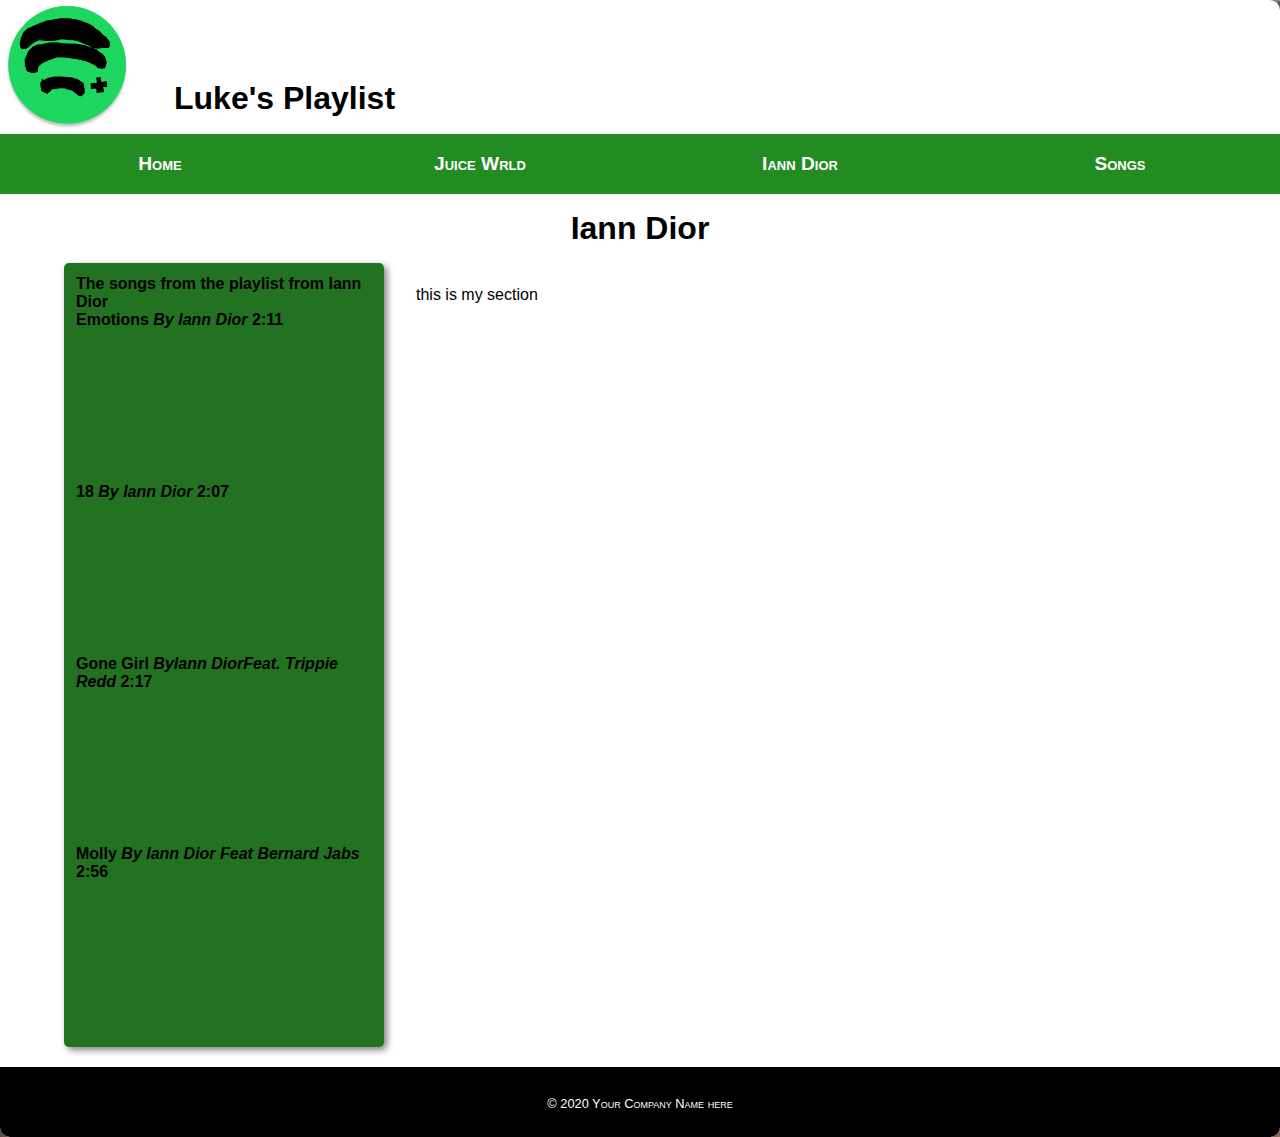
==== pages/Ianndior.html @ 9d1af108 "Add files via upload" ====
<!DOCTYPE html>
<html lang="en">

<head>
    <meta charset="utf-8">
    <meta name="description" content="This sentence will appear under the link in search engine results.">
    <meta name="keywords" content="list,of,words,separated,by,commas,that,describe,your,site">
    <meta name="author" content="Your name goes here">

    <!-- viewport -->
    <meta name="viewport" content="width=device-width, initial-scale=1">

    <!-- shiv which should be a shim -->
    <!--[if lt IE 9]>
	  <script src="https://oss.maxcdn.com/libs/html5shiv/3.7.0/html5shiv.js"></script>
	<![endif]-->

    <!-- tab title -->
    <title>[Page Title Which Appears in the Tab]</title>

    <!-- favicon link -->
    <link rel="shortcut icon" href="../images/favicon.jpg">

    <!-- stylesheets -->
    <link rel="stylesheet" href="../styles/normalize.css">
    <link rel="stylesheet" href="../styles/main.css">
    <link rel="stylesheet" href="../styles/slicknav.css">

    <!-- slicknav -->
    <script src="https://code.jquery.com/jquery-2.1.3.min.js"></script>
    <!-- Link to jQuery Content Delivery Network - Necessary for SlickNav to work correctly -->
    <script src="js/jquery.slicknav.min.js"></script>
    <!-- Link to the slicknav file inside the js folder - Necessary for SlickNav to work correctly -->

    <!-- slicknav javascript - this javascript code will use the UL inside the nav_menu tag to build the same menu in slickNav format -->
    <script type="text/javascript">
        $(document).ready(function () {
            $('#nav_menu').slicknav({ prependTo: "#mobilemenu" });
        });
    </script>

</head>



<body>

    <header>

        <img class="clearfix" src="../images/spotify.png">

        <p>
            <h1>Luke's Playlist </h1>
            
                </p>

    </header>


    <nav id="mobilemenu"></nav>
	<nav id="nav_menu">
		<ul>
			<li><a href="../index.html">Home</a></li>
			<li><a href="../pages/Juicewrld.html">Juice Wrld</a></li>
			<li><a href="../pages/Ianndior.html"class="current">Iann Dior</a></li>
			<li><a href="../pages/song.html">Songs</a>
				<ul>
					<li><a href="../pages/songs/eighteen.html">18</a></li>
					<li><a href="../pages/songs/emotions.html">Emotions</a></li>
					<li><a href="../pages/songs/empty.html">Empty</a></li>
					<li><a href="../pages/songs/gonegirl.html">Gone Girl</a></li>
					<li><a href="../pages/songs/hide.html">Hide</a></li>
					<li><a href="../pages/songs/Leanwitme.html">Lean Wit Me</a></li>
					<li><a href="../pages/songs/molly.html">Molly</a></li>
					<li><a href="../pages/songs/rightous.html">18</a></li>
					<li><a href="../pages/songs/wasted.html">Wasted</a></li>
					<li><a href="../pages/songs/allgirls.html">All Girls are the same</a></li>
				</ul>
			</li>
		</ul>
	</nav>


    <main>

        <h1>Iann Dior</h1>

        <section>
            <p>this is my section</p>



        </section>

        <aside>
            <p>The songs from the playlist from Iann Dior</p>
            <p><a href="songs/emotions.html">Emotions</a> <em>By <a href="#">Iann Dior</a></em> <strong> 2:11</strong></p>
			<iframe src="https://open.spotify.com/embed/track/5ls62WNKHUUrdF3r1cv83T"frameborder="0" allowtransparency="true" allow="encrypted-media"></iframe>
            <p><a href="songs/eighteen.html">18</a> <em>By <a href="#">Iann Dior</a></em> <strong> 2:07</strong></p>
            <iframe src="https://open.spotify.com/embed/track/0TK2EY9qEOo7n2c1UGUukJ" frameborder="0" allowtransparency="true" allow="encrypted-media"></iframe>
            <p><a href="songs/gonegirl.html">Gone Girl</a> <em>By<a href="#">Iann Dior</a>Feat. Trippie Redd</em> <strong> 2:17</strong></p>
            <iframe src="https://open.spotify.com/embed/track/3iH29NcCxYgI5shlkZrUoB" frameborder="0" allowtransparency="true" allow="encrypted-media"></iframe>
            <p><a href="songs/molly.html">Molly</a> <em>By <a href="#">Iann Dior</a> Feat Bernard Jabs</em> <strong> 2:56</strong></p>
			<iframe src="https://open.spotify.com/embed/track/0q0Vsy1SHdUSrR7TJGNAVn" frameborder="0" allowtransparency="true" allow="encrypted-media"></iframe>
        </aside>

        <div id="bottombuffer"><br><br></div>

    </main>


    <footer>

        <p>&copy; 2020 Your Company Name here</p>

    </footer>

</body>

</html>
---- styles/main.css ----
/* the styles for the elements */
* {
	margin: 0;
	padding: 0;
	box-sizing: border-box;
}

/* Clearfix */
.clearfix::after {
  content: "";
  clear: both;
  display: table;
}

html {
	height: 100%;
	background-image: url("../images/images.jpg");
}

body {
	position: relative;
	background: white;
	font-family:Arial, Helvetica, sans-serif;
	font-size: 100%;
	max-width: 1300px;
	min-height: 100%;
	margin: 0 auto;
	box-shadow: -5px -5px 15px 5px rgb(59, 58, 58);
	border-radius: 10px;
}
body h1 {
	margin: .5em .75em;
	text-align: center;
}

/* the styles for links */
a:link, a:visited {
	text-decoration: none;
}
a:focus, a:hover {
	text-decoration: underline;
}


/* the styles for the header */
header {
	background-color:white;
}
header img {
	padding: 0 1em 0 0;
	float: left;
	max-width: 150px;
	width: 50%;
	height:50%;
}
header h1{
	padding-top: 2em;
	float:left;
}

header a:hover{
	font-style: oblique;
}
header p{
	margin: 0 auto;
}

/* text shadow class */
.shadow {
	text-shadow: 2px 2px 2px #5d5d5d;
}


/* the styles for the navigation menu */
#nav_menu {
	clear: both;
}
#nav_menu ul {
	list-style-type: none;
	margin: 0;
	padding: 0;
	position: relative;
}
#nav_menu ul li {
	float: left;
	width: 25%;
}
#nav_menu ul li a {
	display: block;
	text-align: center;
	padding: 1em 0;
	text-decoration: none;
	font-variant: small-caps;
	font-size: 120%;
	background-color: #228B22;
	color:white;
	font-weight: bold;
}
#nav_menu a:hover {
	background-color: #00FF00;
	color: black;
}

#nav_menu ul ul {
	display: none;
	position: absolute;
	top: 100%;
	width: 100%;
}
#nav_menu ul ul li a {
	text-align: left;
	padding: .5em;

}
#nav_menu ul ul li {
	float: none;

}
#nav_menu ul li:hover > ul {
	display: block;
}
#nav_menu > ul::after {
	content: "";
	clear: both;
	display: block;
}

/* the styles for the main content */
main {
	clear: left;
}

main h2{
	text-align: center;
	padding-top:1em;
}
#lyrics{
	padding:0 2em;
	font-size: 2em;
}

/* the styles for the section */
section {
	width: 70%;
	float: right;
	padding: 0 2.5% 20px 2.5%;
}
section a:hover{
	font-weight: bold;
	font-size: 120%;
	color:green;
}
section iframe{
	height:10%;
	width:75%;
}
section p {
	font: 110%;
	line-height: 2;
	padding-top: 1em;
	padding-bottom: 1em;
}
.songtitle p{
	text-align: center;
	font-weight: bold;
}


/* the styles for the aside */
/*aside {
	width: 25%;
	float: right;
	margin: 0 0 20px 1em;
	padding: .75em;
	font-weight: bold;
}
*/
aside {
	width: 25%;
	float: right;
	background-color: rgb(34, 114, 34);
	border-radius: 5px;
	box-shadow: 3px 3px 7px gray;
	margin: 0 0 20px 1em;
	padding: .75em;
	font-weight: bold;
}
aside a{
	color:black;
}

aside img{
	max-width: 300px;
	float:none;
}
aside h4{
	text-align: center;
}

#bottombuffer {
	height: 100px;
	padding-bottom: 100px;
}

/* the styles for the footer */
footer {
	background-color: black;
	clear: both;
	border-top: 3px solid #000000;
/*	position: fixed;    */
/*	bottom: 0;			*/
	max-width: 1300px;
	width: 100%;
	border-radius: 0 0 10px 10px;

}
footer p {
	text-align: center;
	color: white;
	font-size: 80%;
	font-variant: small-caps;
	padding: 2em 0;
}



/* hide the slicknav in large-screen view */
.slicknav_menu {
	display: none;
}



/* tablet portrait to standard 960 */
@media only screen and (max-width: 959px) {
	body, aside {
		box-shadow: none;
		border-radius: 0;
	}
	footer {
		border-radius: 0;
	}
}



/* mobile landscape to tablet portrait */
@media only screen and (max-width: 767px) {
	
	header img { float: none; }
	header { text-align: center; }
	header h2, header h3 {
		padding: 0 0 .25em;
	}

	section, aside {
		float: none;
		width: 99%;
		margin: 0 auto;
		padding: .5em;
	}

	/* hide the navigation menu */
	#nav_menu {
		display: none;
	}
	
	/* and replace it with the slicknav menu */
	.slicknav_menu {
		display: block;
		text-align: left !important;
		background-color: #228B22 !important;
	}
}



/* mobile portrait to mobile landscape */
@media only screen and (max-width: 479px) {
	body { font-size: 90%; }
}
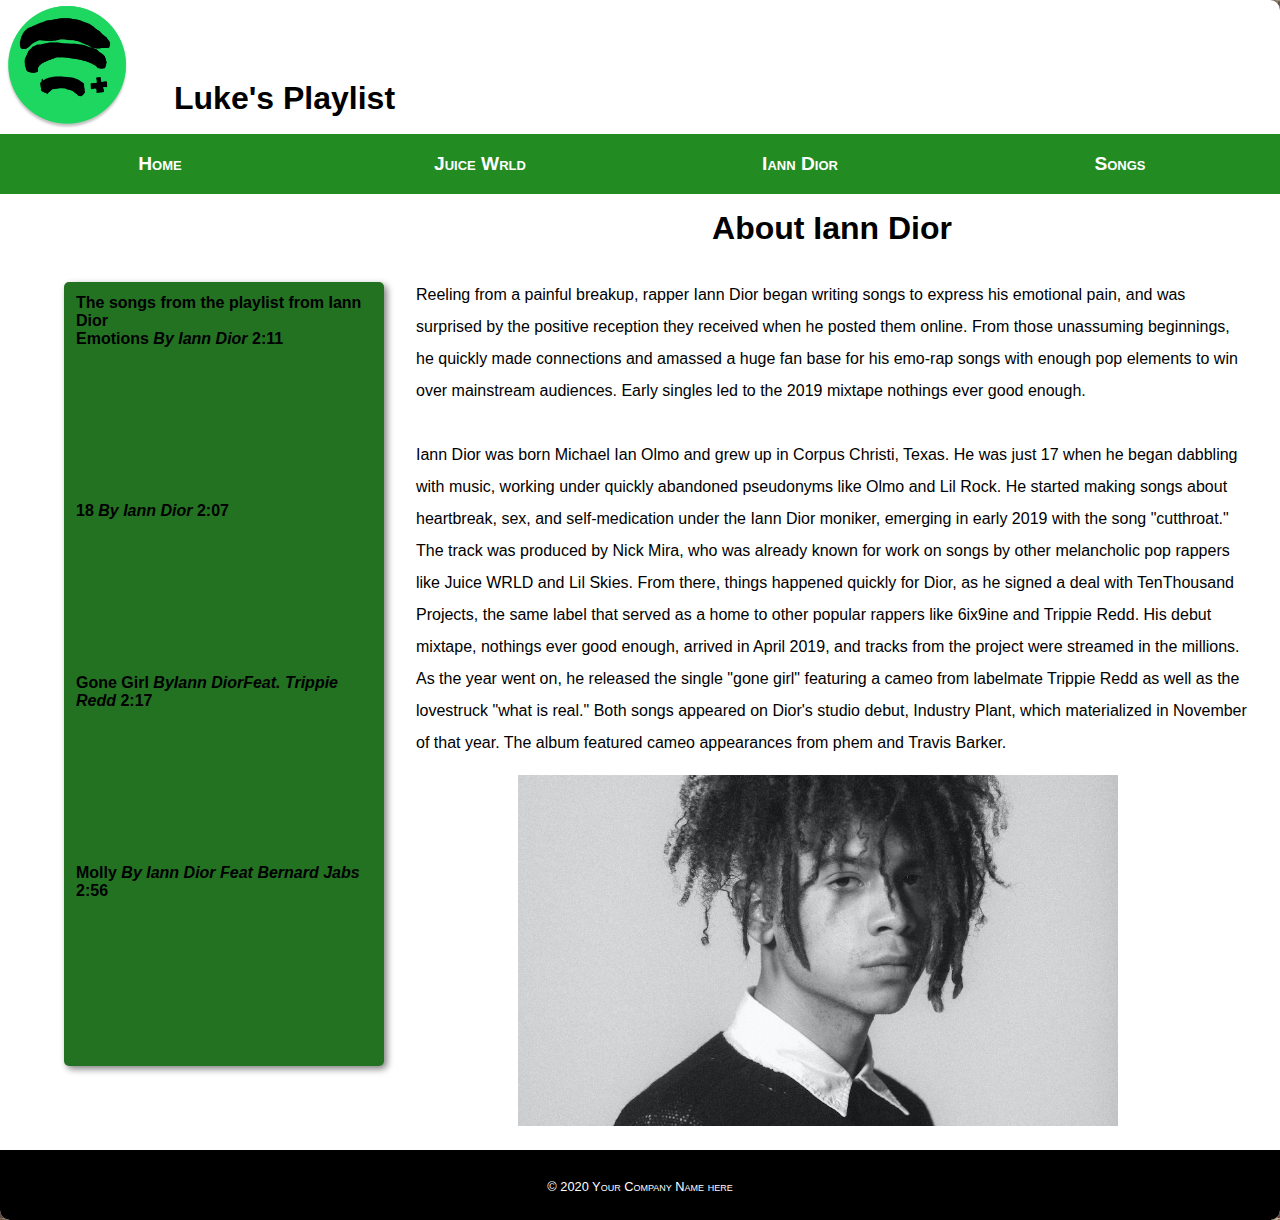
==== commit 5d4fea27: "Add files via upload" ====
--- a/pages/Ianndior.html
+++ b/pages/Ianndior.html
@@ -82,12 +82,14 @@
 
 
     <main>
-
-        <h1>Iann Dior</h1>
-
         <section>
-            <p>this is my section</p>
-
+            <h1>About Iann Dior</h1>
+    
+            <p>
+            Reeling from a painful breakup, rapper Iann Dior began writing songs to express his emotional pain, and was surprised by the positive reception they received when he posted them online. From those unassuming beginnings, he quickly made connections and amassed a huge fan base for his emo-rap songs with enough pop elements to win over mainstream audiences. Early singles led to the 2019 mixtape nothings ever good enough.</p>
+                <p>
+            Iann Dior was born Michael Ian Olmo and grew up in Corpus Christi, Texas. He was just 17 when he began dabbling with music, working under quickly abandoned pseudonyms like Olmo and Lil Rock. He started making songs about heartbreak, sex, and self-medication under the Iann Dior moniker, emerging in early 2019 with the song "cutthroat." The track was produced by Nick Mira, who was already known for work on songs by other melancholic pop rappers like Juice WRLD and Lil Skies. From there, things happened quickly for Dior, as he signed a deal with TenThousand Projects, the same label that served as a home to other popular rappers like 6ix9ine and Trippie Redd. His debut mixtape, nothings ever good enough, arrived in April 2019, and tracks from the project were streamed in the millions. As the year went on, he released the single "gone girl" featuring a cameo from labelmate Trippie Redd as well as the lovestruck "what is real." Both songs appeared on Dior's studio debut, Industry Plant, which materialized in November of that year. The album featured cameo appearances from phem and Travis Barker.</p>
+                    <img src="../images/iann-dior.jpg">
 
 
         </section>
--- a/styles/main.css
+++ b/styles/main.css
@@ -134,7 +134,8 @@
 	text-align: center;
 	padding-top:1em;
 }
-#lyrics{
+
+#lyrics {
 	padding:0 2em;
 	font-size: 2em;
 }
@@ -154,6 +155,11 @@
 	height:10%;
 	width:75%;
 }
+section img{
+	max-width: 600px;
+	width:100%;
+	margin-left:102px;;
+}
 section p {
 	font: 110%;
 	line-height: 2;
@@ -165,23 +171,13 @@
 	font-weight: bold;
 }
 
-
-/* the styles for the aside */
-/*aside {
-	width: 25%;
-	float: right;
-	margin: 0 0 20px 1em;
-	padding: .75em;
-	font-weight: bold;
-}
-*/
 aside {
 	width: 25%;
 	float: right;
 	background-color: rgb(34, 114, 34);
 	border-radius: 5px;
 	box-shadow: 3px 3px 7px gray;
-	margin: 0 0 20px 1em;
+	margin: 5.5em 0 20px 1em;
 	padding: .75em;
 	font-weight: bold;
 }
@@ -196,7 +192,10 @@
 aside h4{
 	text-align: center;
 }
-
+aside iframe{
+	height:10%;
+	width:75%;
+}
 #bottombuffer {
 	height: 100px;
 	padding-bottom: 100px;
@@ -229,7 +228,11 @@
 	display: none;
 }
 
-
+@media only screen and (max-width: 1163px){
+	section img{
+	margin-left:0px;
+	}
+}
 
 /* tablet portrait to standard 960 */
 @media only screen and (max-width: 959px) {
